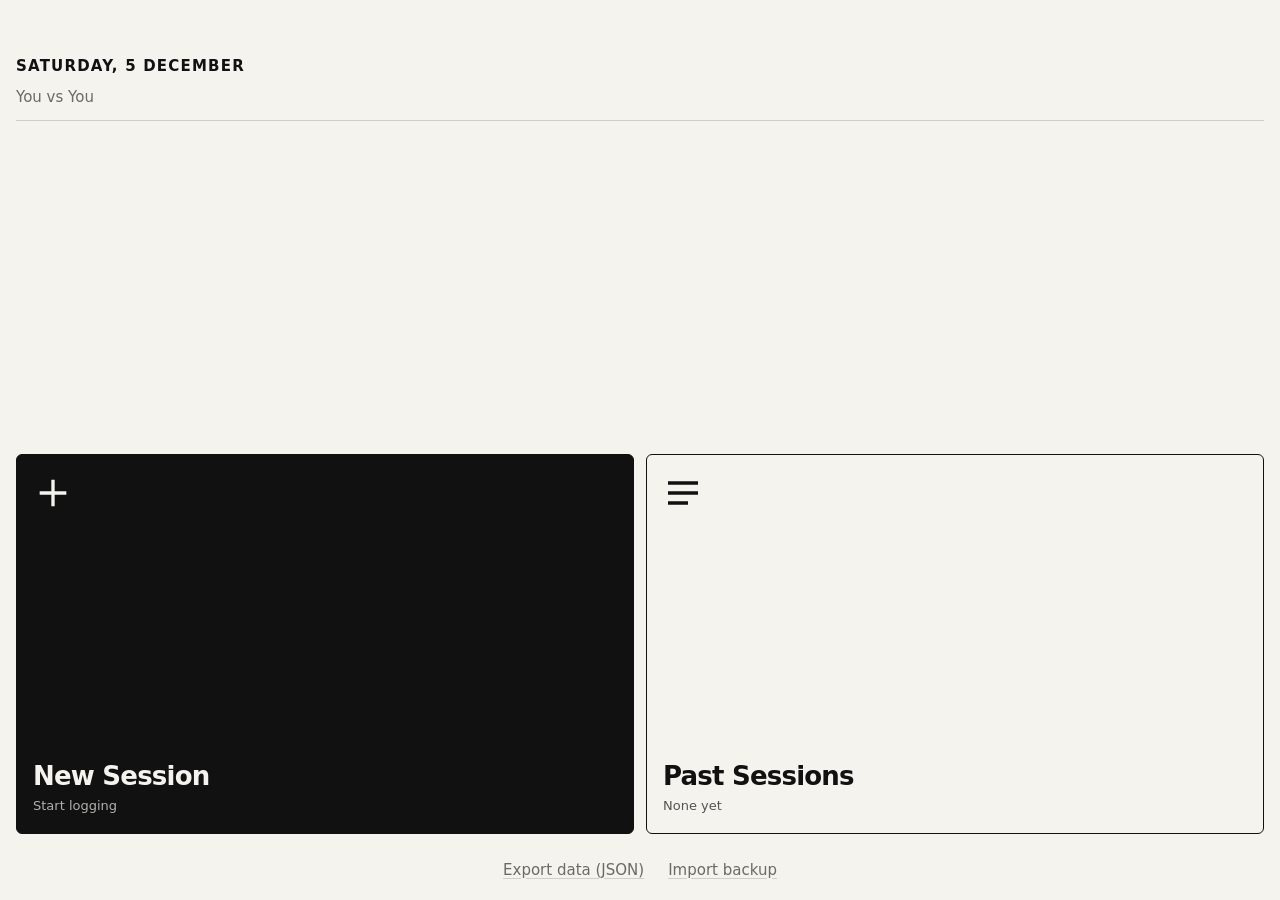
==== upload/workout-log/index.html @ 83b12c71 "Add files via upload" ====
<!doctype html>
<html lang="en">
<head>
  <meta charset="utf-8">
  <!-- viewport-fit=cover lets the app draw behind the notch; the CSS adds
       safe-area padding so nothing important ends up hidden. -->
  <meta name="viewport" content="width=device-width, initial-scale=1, viewport-fit=cover">
  <title>Workout Log</title>

  <!-- iPhone "Add to Home Screen" settings -->
  <meta name="apple-mobile-web-app-capable" content="yes">
  <meta name="mobile-web-app-capable" content="yes">
  <!-- "default" = iOS's standard light status bar with dark text. It blends with
       the paper-coloured top bar (iOS 26 adds a light glow at the top of web apps). -->
  <meta name="apple-mobile-web-app-status-bar-style" content="default">
  <meta name="apple-mobile-web-app-title" content="Workouts">
  <link rel="apple-touch-icon" href="icons/icon-180.png">

  <meta name="color-scheme" content="light dark">
  <meta name="theme-color" content="#f4f3ee" media="(prefers-color-scheme: light)">
  <meta name="theme-color" content="#121211" media="(prefers-color-scheme: dark)">
  <link rel="manifest" href="manifest.webmanifest">
  <link rel="icon" type="image/png" href="icons/icon-192.png">
  <link rel="stylesheet" href="styles.css">
  <script type="module" src="js/app.js"></script>
</head>
<body>

  <!-- =========================== HOME =========================== -->
  <section class="screen" id="screen-home">
    <!-- Quiet (empty) top bar, same as on the other screens. -->
    <header class="bar bar-collapsing">
      <span></span>
      <div class="bar-title"></div>
      <span></span>
    </header>
    <div class="home-header">
      <h1 class="home-date" id="home-date"></h1>
      <p class="motto">You vs You</p>
    </div>

    <div class="home-body">
      <div class="tiles">
        <button class="tile tile-new" id="tile-new" type="button">
          <svg viewBox="0 0 24 24" aria-hidden="true"><path d="M12 5v14M5 12h14"/></svg>
          <span>
            <span class="tile-label" id="tile-new-label">New Session</span>
            <span class="tile-sub" id="tile-new-sub">Start logging</span>
          </span>
        </button>
        <button class="tile tile-past" id="tile-past" type="button">
          <svg viewBox="0 0 24 24" aria-hidden="true"><path d="M4 6h16M4 12h16M4 18h10"/></svg>
          <span>
            <span class="tile-label">Past Sessions</span>
            <span class="tile-sub" id="tile-past-sub"></span>
          </span>
        </button>
      </div>

      <div class="home-links">
        <button class="link-btn" id="export-btn" type="button">Export data (JSON)</button>
        <button class="link-btn" id="import-btn" type="button">Import backup</button>
        <input type="file" id="import-file" accept=".json,application/json" hidden>
      </div>
    </div>
  </section>

  <!-- ====================== SESSION IN PROGRESS ====================== -->
  <section class="screen" id="screen-session" hidden>
    <header class="bar">
      <button class="bar-btn" type="button" data-go="#/">‹ Home</button>
      <div class="bar-title">
        Session
        <small id="session-date"></small>
      </div>
      <button class="bar-btn bar-btn-right" id="discard-btn" type="button">Discard</button>
    </header>

    <main class="content">
      <form class="card entry" id="entry-form" autocomplete="off" novalidate>
        <label class="field">
          <span>Exercise</span>
          <input id="f-name" name="name" type="text" autocapitalize="words"
                 autocorrect="off" spellcheck="false" enterkeyhint="next"
                 placeholder="e.g. Bench Press">
        </label>
        <div class="chips" id="name-suggestions" aria-label="Exercise suggestions"></div>
        <p class="hint" id="last-time"></p>

        <div class="row3">
          <label class="field">
            <span>Weight kg</span>
            <input id="f-weight" name="weight" type="text" inputmode="decimal" placeholder="0" enterkeyhint="next">
          </label>
          <label class="field">
            <span>Reps</span>
            <input id="f-reps" name="reps" type="text" inputmode="numeric" pattern="[0-9]*" placeholder="8" enterkeyhint="next">
          </label>
          <label class="field">
            <span>Rest</span>
            <input id="f-rest" name="rest" type="text" inputmode="decimal" placeholder="1.30" enterkeyhint="done">
          </label>
        </div>
        <div class="chips rest-chips" aria-label="Quick rest times">
          <span class="chips-label">Rest</span>
          <button class="chip" type="button" data-rest="60">1:00</button>
          <button class="chip" type="button" data-rest="90">1:30</button>
          <button class="chip" type="button" data-rest="120">2:00</button>
          <button class="chip" type="button" data-rest="180">3:00</button>
        </div>

        <p class="error" id="entry-error" role="alert"></p>
        <button class="btn btn-primary" id="add-set-btn" type="submit">Add Set</button>
      </form>

      <div id="exercise-list"></div>
    </main>

    <footer class="bottom-bar">
      <button class="btn btn-finish" id="finish-btn" type="button">Finish &amp; Save Session</button>
    </footer>
  </section>

  <!-- ========================= PAST SESSIONS ========================= -->
  <section class="screen" id="screen-history" hidden>
    <header class="bar bar-collapsing">
      <button class="bar-btn" type="button" data-go="#/">‹ Home</button>
      <div class="bar-title">Past Sessions</div>
      <span></span>
    </header>
    <main class="content">
      <h1 class="large-title">Past Sessions</h1>
      <div id="history-list"></div>
      <p class="footnote">Sessions older than 12 months are deleted automatically.</p>
    </main>
  </section>

  <!-- ======================== SESSION DETAILS ======================== -->
  <section class="screen" id="screen-detail" hidden>
    <header class="bar bar-collapsing">
      <button class="bar-btn" type="button" data-go="#/history">‹ Back</button>
      <div class="bar-title" id="detail-bar-title">Session</div>
      <span></span>
    </header>
    <main class="content">
      <h1 class="large-title detail-date" id="detail-date"></h1>
      <p class="detail-meta" id="detail-meta"></p>
      <div id="detail-list"></div>
      <button class="btn btn-danger-outline" id="delete-session-btn" type="button">Delete Session</button>
    </main>
  </section>

  <!-- =========================== DIALOGS =========================== -->

  <!-- Edit one set. Shown near the top so the keyboard never covers it. -->
  <dialog class="sheet sheet-top" id="set-dialog">
    <form method="dialog" novalidate>
      <h2 tabindex="-1" autofocus id="set-dialog-title">Edit set</h2>
      <div class="row3">
        <label class="field"><span>Weight kg</span><input id="d-weight" type="text" inputmode="decimal"></label>
        <label class="field"><span>Reps</span><input id="d-reps" type="text" inputmode="numeric" pattern="[0-9]*"></label>
        <label class="field"><span>Rest</span><input id="d-rest" type="text" inputmode="decimal"></label>
      </div>
      <p class="error" id="set-dialog-error" role="alert"></p>
      <div class="dialog-actions">
        <button class="btn btn-danger-outline" type="button" id="set-delete-btn">Delete set</button>
        <button class="btn btn-secondary" type="button" data-close>Cancel</button>
        <button class="btn btn-primary" type="button" id="set-save-btn">Save</button>
      </div>
    </form>
  </dialog>

  <!-- Rename or delete an exercise. -->
  <dialog class="sheet sheet-top" id="exercise-dialog">
    <form method="dialog" novalidate>
      <h2 tabindex="-1" autofocus>Edit exercise</h2>
      <label class="field"><span>Name</span><input id="d-name" type="text" autocapitalize="words" autocorrect="off"></label>
      <p class="error" id="exercise-dialog-error" role="alert"></p>
      <div class="dialog-actions">
        <button class="btn btn-danger-outline" type="button" id="exercise-delete-btn">Delete exercise</button>
        <button class="btn btn-secondary" type="button" data-close>Cancel</button>
        <button class="btn btn-primary" type="button" id="exercise-save-btn">Save</button>
      </div>
    </form>
  </dialog>

  <!-- Generic "Are you sure?" prompt. Shown at the bottom, within thumb reach. -->
  <dialog class="sheet sheet-bottom" id="confirm-dialog">
    <form method="dialog">
      <h2 tabindex="-1" autofocus id="confirm-title"></h2>
      <p id="confirm-message"></p>
      <div class="dialog-actions dialog-actions-2">
        <button class="btn btn-secondary" value="cancel">Cancel</button>
        <button class="btn btn-danger" value="ok" id="confirm-ok"></button>
      </div>
    </form>
  </dialog>

  <div class="toast" id="toast" role="status" aria-live="polite"></div>
</body>
</html>
---- upload/workout-log/styles.css ----
/* =====================================================================
   Workout Log – styles ("Paper mono")
   Ink on paper: one ink colour, thin rules, square-ish corners.
   Colours are defined once as variables; dark mode just swaps them.
   env(safe-area-inset-*) keeps content clear of the notch / home bar.
   ===================================================================== */

:root {
  --bg: #f4f3ee;            /* paper */
  --field: #fbfaf7;         /* text fields, a touch lighter than the paper */
  --ink: #111111;           /* text, rules and the main buttons */
  --muted: #6b6a65;
  --hairline: rgba(17, 17, 17, 0.16);
  --pressed: rgba(17, 17, 17, 0.07);
  --on-ink: #f4f3ee;        /* text on ink-filled buttons */
  --danger: #a1281e;        /* the only colour, used just for "delete" */
  --bar-bg: rgba(244, 243, 238, 0.88);  /* top bars: see-through paper */
  --radius: 4px;

  --safe-top: env(safe-area-inset-top, 0px);
  --safe-bottom: env(safe-area-inset-bottom, 0px);
  --safe-left: env(safe-area-inset-left, 0px);
  --safe-right: env(safe-area-inset-right, 0px);
  --gutter-left: calc(16px + var(--safe-left));
  --gutter-right: calc(16px + var(--safe-right));
}

@media (prefers-color-scheme: dark) {
  :root {
    --bg: #121211;
    --field: #1a1a18;
    --ink: #ecebe5;
    --muted: #8f8e88;
    --hairline: rgba(236, 235, 229, 0.16);
    --pressed: rgba(236, 235, 229, 0.08);
    --on-ink: #121211;
    --danger: #ff8a7d;
    --bar-bg: rgba(18, 18, 17, 0.88);
  }
}

* { box-sizing: border-box; }

html { -webkit-text-size-adjust: 100%; background: var(--bg); }

body {
  margin: 0;
  background: var(--bg);
  color: var(--ink);
  font: 17px/1.4 -apple-system, BlinkMacSystemFont, "SF Pro Text", "Segoe UI", system-ui, sans-serif;
  -webkit-tap-highlight-color: transparent;
  overscroll-behavior-y: none;
}

button {
  font: inherit;
  color: inherit;
  cursor: pointer;
  touch-action: manipulation;          /* no double-tap zoom delay */
  -webkit-user-select: none;
  user-select: none;
}

h1, h2, h3 { margin: 0; letter-spacing: -0.02em; }

/* ---------- Screens ---------- */

.screen {
  min-height: 100vh;
  min-height: 100dvh;
  display: flex;
  flex-direction: column;
}
.screen[hidden] { display: none; }

.content {
  flex: 1;
  padding: 16px var(--gutter-right) 24px var(--gutter-left);
}

/* ---------- Top bar ("quiet header", like Apple's own apps) ---------- */

.bar {
  position: sticky;
  top: 0;
  z-index: 10;
  display: grid;
  grid-template-columns: 1fr auto 1fr;
  align-items: center;
  gap: 8px;
  min-height: 48px;
  padding: calc(var(--safe-top) + 2px) calc(6px + var(--safe-right)) 2px calc(6px + var(--safe-left));
  background: var(--bar-bg);
  -webkit-backdrop-filter: saturate(180%) blur(20px);
  backdrop-filter: saturate(180%) blur(20px);
  border-bottom: 1px solid var(--hairline);
  color: var(--ink);
  transition: border-color 0.2s;
}

.bar-title {
  text-align: center;
  font-size: 16px;
  font-weight: 600;
  line-height: 1.2;
  transition: opacity 0.2s;
}
.bar-title small {
  display: block;
  font-weight: 400;
  font-size: 12px;
  color: var(--muted);
}

/* On screens with a large title, the bar starts empty and borderless; the
   small title and the line fade in once the large title has scrolled away. */
.bar-collapsing:not(.scrolled) { border-bottom-color: transparent; }
.bar-collapsing:not(.scrolled) .bar-title { opacity: 0; }

.large-title {
  font-size: 34px;
  font-weight: 700;
  line-height: 1.05;
  letter-spacing: -0.04em;
}

.bar-btn {
  justify-self: start;
  min-height: 44px;
  min-width: 44px;
  padding: 0 10px;
  border: 0;
  background: none;
  font-size: 17px;
  color: var(--ink);
}
.bar-btn-right { justify-self: end; color: var(--danger); }

/* ---------- Home ---------- */

.home-header {
  padding: 8px var(--gutter-right) 0 var(--gutter-left);
}
/* The date on top: bold ink capitals, e.g. "SUNDAY, 11 OCTOBER". */
.home-date {
  font-size: 15px;
  font-weight: 800;
  text-transform: uppercase;
  letter-spacing: 0.08em;
}
/* "You vs You" underneath: small and quiet, with a thin line below. */
.motto {
  margin: 10px 0 0;
  padding-bottom: 12px;
  border-bottom: 1px solid var(--hairline);
  color: var(--muted);
  font-size: 15px;
}

.home-body {
  flex: 1;
  display: flex;
  flex-direction: column;
  justify-content: flex-end;          /* tiles sit low, within thumb reach */
  gap: 14px;
  padding: 16px var(--gutter-right) calc(8px + var(--safe-bottom)) var(--gutter-left);
}

.tiles {
  display: grid;
  grid-template-columns: 1fr 1fr;
  gap: 12px;
  height: clamp(190px, 44vh, 380px);
}

.tile {
  display: flex;
  flex-direction: column;
  justify-content: space-between;
  align-items: flex-start;
  padding: 18px 16px;
  border: 1.5px solid var(--ink);
  border-radius: 6px;
  text-align: left;
  transition: transform 0.1s;
}
.tile:active { transform: scale(0.97); }
.tile-new { background: var(--ink); color: var(--on-ink); }
.tile-past { background: transparent; color: var(--ink); }

.tile svg {
  width: 40px;
  height: 40px;
  fill: none;
  stroke: currentColor;
  stroke-width: 2;
  stroke-linecap: square;
}
.tile-label {
  display: block;
  font-size: 26px;
  font-weight: 700;
  line-height: 1;
  letter-spacing: -0.03em;
}
.tile-sub { display: block; margin-top: 8px; font-size: 13px; opacity: 0.7; }

.home-links {
  display: flex;
  justify-content: center;
  flex-wrap: wrap;
}

.link-btn {
  min-height: 44px;
  padding: 0 12px;
  border: 0;
  background: none;
  color: var(--muted);
  font-size: 15px;
  text-decoration: underline;
  text-underline-offset: 3px;
  text-decoration-color: var(--hairline);
}

/* ---------- Cards, fields, buttons ---------- */

.card {
  background: transparent;
  border: 1px solid var(--ink);
  border-radius: var(--radius);
  padding: 14px;
  margin-bottom: 14px;
}

.field { display: block; min-width: 0; }
.field > span {
  display: block;
  margin: 0 0 5px 1px;
  font-size: 11px;
  font-weight: 600;
  text-transform: uppercase;
  letter-spacing: 0.08em;
  color: var(--muted);
}

input[type="text"] {
  width: 100%;
  min-height: 52px;
  padding: 0 12px;
  border: 1px solid var(--hairline);
  border-bottom: 1.5px solid var(--ink);
  border-radius: var(--radius) var(--radius) 0 0;
  background: var(--field);
  color: var(--ink);
  font: inherit;
  font-size: 20px;                    /* ≥16px stops iOS from zooming in */
  font-variant-numeric: tabular-nums;
  -webkit-appearance: none;
  appearance: none;
}
input[type="text"]:focus {
  outline: none;
  border-color: var(--ink);
  box-shadow: inset 0 -1.5px 0 var(--ink);
}
input::placeholder { color: var(--muted); opacity: 0.55; }

.row3 {
  display: grid;
  grid-template-columns: repeat(3, 1fr);
  gap: 10px;
  margin-top: 12px;
}

.btn {
  display: block;
  width: 100%;
  min-height: 54px;
  padding: 0 16px;
  border: 1.5px solid var(--ink);
  border-radius: var(--radius);
  font-size: 18px;
  font-weight: 600;
  letter-spacing: -0.01em;
}
.btn:active { opacity: 0.75; }
.btn:disabled { opacity: 0.4; }
.btn-primary { background: var(--ink); color: var(--on-ink); }
.btn-secondary { background: transparent; color: var(--ink); }
.btn-danger { background: var(--danger); border-color: var(--danger); color: #fff; }
.btn-danger-outline { background: transparent; color: var(--danger); border-color: var(--danger); }
.btn-finish { background: transparent; color: var(--ink); }

.chips {
  display: flex;
  align-items: center;
  gap: 8px;
  margin-top: 10px;
  overflow-x: auto;
  scrollbar-width: none;
}
.chips::-webkit-scrollbar { display: none; }
.chips:empty { display: none; }
.chips-label {
  flex: none;
  margin-left: 1px;
  font-size: 11px;
  font-weight: 600;
  text-transform: uppercase;
  letter-spacing: 0.08em;
  color: var(--muted);
}

.chip {
  flex: none;
  min-height: 44px;
  padding: 0 14px;
  border: 1px solid var(--ink);
  border-radius: var(--radius);
  background: transparent;
  font-size: 16px;
  font-variant-numeric: tabular-nums;
  white-space: nowrap;
}
.chip:active { background: var(--ink); color: var(--on-ink); }

.hint { margin: 8px 1px 0; font-size: 14px; color: var(--muted); }
.hint:empty { display: none; }

.error { margin: 10px 1px 0; color: var(--danger); font-size: 15px; font-weight: 600; }
.error:empty { display: none; }

.empty { color: var(--muted); text-align: center; padding: 24px 8px; }

/* ---------- Session in progress ---------- */

.entry { border-width: 1.5px; }
.entry .btn { margin-top: 14px; }
.entry.pulse { animation: pulse 0.8s ease-out; }

.exercise-head {
  display: flex;
  align-items: center;
  justify-content: space-between;
  gap: 8px;
  padding-bottom: 8px;
  border-bottom: 1.5px solid var(--ink);
}
.exercise-head h3 { font-size: 20px; font-weight: 700; overflow-wrap: anywhere; }

.small-btn {
  flex: none;
  min-height: 40px;
  padding: 0 14px;
  border: 1px solid var(--ink);
  border-radius: var(--radius);
  background: transparent;
  font-size: 15px;
}
.small-btn:active { background: var(--pressed); }

.sets { list-style: none; margin: 0; padding: 0; }
.sets li + li { border-top: 1px solid var(--hairline); }

.set-row {
  display: grid;
  grid-template-columns: 28px 1fr auto;
  align-items: baseline;
  gap: 8px;
  width: 100%;
  min-height: 50px;
  padding: 13px 4px;
  border: 0;
  border-radius: 0;
  background: none;
  text-align: left;
  font-variant-numeric: tabular-nums;
  /* when scrolled into view, stay clear of the sticky top and bottom bars */
  scroll-margin: 80px 0 calc(100px + var(--safe-bottom));
}
button.set-row:active { background: var(--pressed); }
.set-row.flash { animation: flash 1.6s ease-out; }
.set-num { color: var(--muted); font-size: 14px; }
.set-main { font-size: 20px; font-weight: 600; letter-spacing: -0.01em; }
.set-rest { color: var(--muted); font-size: 15px; }

.add-more {
  width: 100%;
  min-height: 46px;
  margin-top: 6px;
  border: 1px dashed var(--ink);
  border-radius: var(--radius);
  background: none;
  color: var(--ink);
  font-weight: 600;
}
.add-more:active { background: var(--pressed); }

.bottom-bar {
  position: sticky;
  bottom: 0;
  padding: 10px var(--gutter-right) calc(10px + var(--safe-bottom)) var(--gutter-left);
  background: var(--bg);
  border-top: 1.5px solid var(--ink);
}

@keyframes flash { from { background: var(--hairline); } to { background: transparent; } }
@keyframes pulse { from { box-shadow: 0 0 0 4px var(--ink); } to { box-shadow: 0 0 0 4px transparent; } }

/* ---------- Past Sessions ---------- */

.month {
  margin: 22px 1px 8px;
  padding-bottom: 6px;
  border-bottom: 1.5px solid var(--ink);
  font-size: 12px;
  font-weight: 600;
  text-transform: uppercase;
  letter-spacing: 0.08em;
  color: var(--ink);
}
.month:first-child { margin-top: 4px; }
#screen-history .large-title { margin: 4px 0 18px; }

.session-row {
  position: relative;
  display: block;
  width: 100%;
  padding: 14px 36px 14px 2px;
  border: 0;
  border-bottom: 1px solid var(--hairline);
  border-radius: 0;
  background: transparent;
  text-align: left;
}
.session-row:active { background: var(--pressed); }
.session-row::after {
  content: "→";
  position: absolute;
  right: 6px;
  top: 50%;
  transform: translateY(-50%);
  font-size: 20px;
  color: var(--ink);
}
.session-date { display: block; font-weight: 600; font-size: 18px; letter-spacing: -0.01em; }
.session-summary { display: block; font-size: 15px; color: var(--muted); }
.session-names {
  display: block;
  font-size: 14px;
  color: var(--muted);
  white-space: nowrap;
  overflow: hidden;
  text-overflow: ellipsis;
}

.footnote { text-align: center; color: var(--muted); font-size: 13px; margin: 24px 0 calc(8px + var(--safe-bottom)); }

/* ---------- Session details ---------- */

.detail-date { margin-top: 4px; font-size: 28px; }
.detail-meta {
  margin: 6px 0 18px;
  font-size: 12px;
  font-weight: 600;
  text-transform: uppercase;
  letter-spacing: 0.08em;
  color: var(--muted);
}
#delete-session-btn { margin: 24px 0 calc(8px + var(--safe-bottom)); }

/* ---------- Dialogs ---------- */

dialog.sheet {
  width: calc(100% - 16px - var(--safe-left) - var(--safe-right));
  max-width: 520px;
  padding: 20px 16px 16px;
  border: 1.5px solid var(--ink);
  border-radius: 6px;
  background: var(--bg);
  color: var(--ink);
}
/* Dialogs with text fields sit near the top, so the keyboard can't cover them. */
dialog.sheet-top { margin: calc(var(--safe-top) + 12px) auto auto; }
/* Confirmation dialogs sit at the bottom, within thumb reach. */
dialog.sheet-bottom { margin: auto auto calc(var(--safe-bottom) + 8px); }
dialog::backdrop { background: rgba(0, 0, 0, 0.45); }

dialog h2 { font-size: 21px; font-weight: 700; outline: none; overflow-wrap: anywhere; }
dialog p { margin: 8px 0 0; color: var(--muted); }
dialog .field { margin-top: 12px; }

.dialog-actions {
  display: grid;
  grid-template-columns: 1fr 1fr;
  gap: 10px;
  margin-top: 18px;
}
.dialog-actions > :first-child { grid-column: 1 / -1; } /* the delete button gets its own row */
.dialog-actions-2 > :first-child { grid-column: auto; }

/* ---------- Toast message ---------- */

.toast {
  position: fixed;
  left: 50%;
  top: calc(64px + var(--safe-top));
  z-index: 100;
  max-width: calc(100% - 32px);
  padding: 12px 18px;
  border-radius: var(--radius);
  background: var(--ink);
  color: var(--on-ink);
  font-weight: 600;
  text-align: center;
  pointer-events: none;
  opacity: 0;
  transform: translate(-50%, -10px);
  transition: opacity 0.2s, transform 0.2s;
}
.toast.show { opacity: 1; transform: translate(-50%, 0); }

@media (prefers-reduced-motion: reduce) {
  *, *::before, *::after { animation: none !important; transition: none !important; }
}
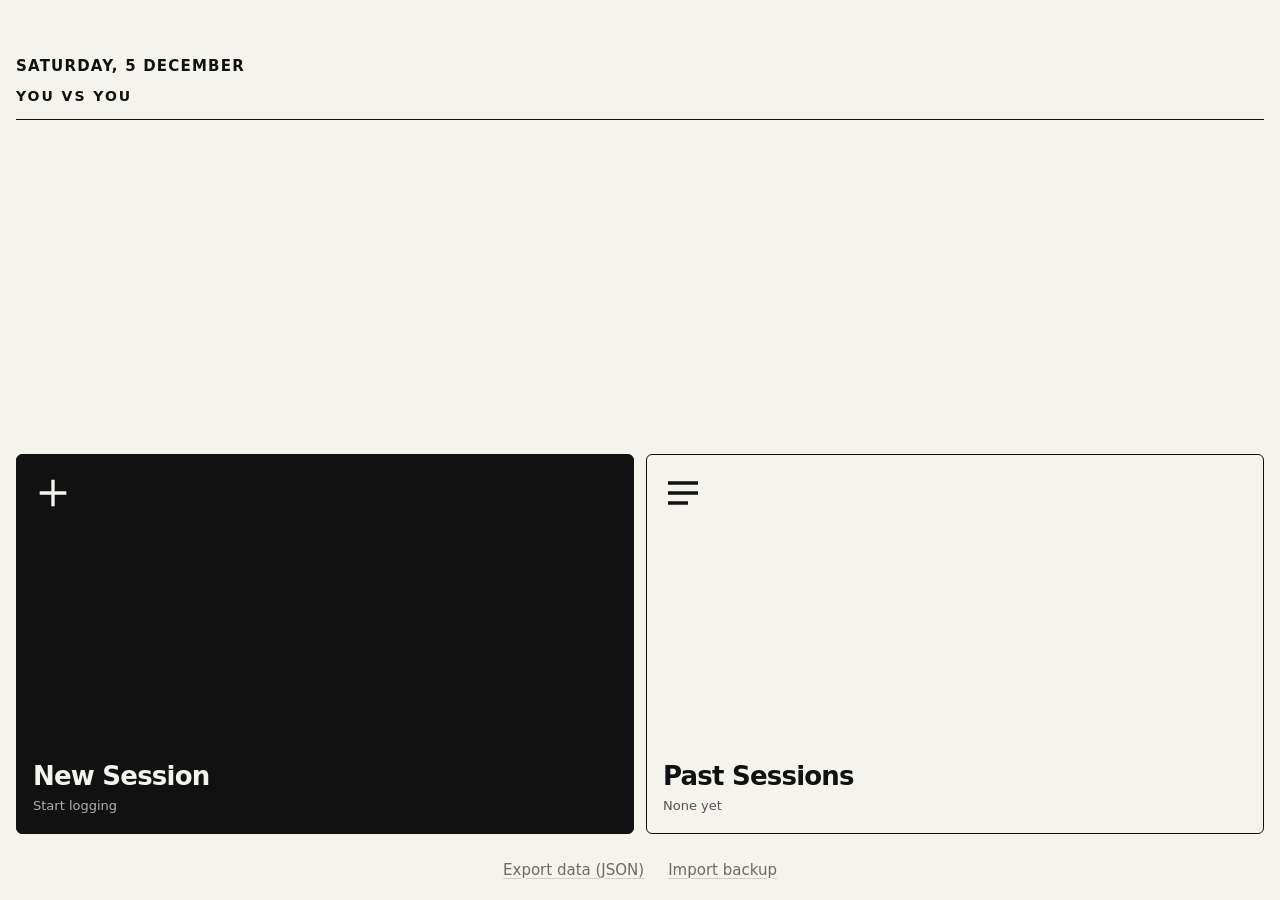
==== commit 9302e999: "Add files via upload" ====
--- a/upload/workout-log/index.html
+++ b/upload/workout-log/index.html
@@ -36,7 +36,7 @@
     </header>
     <div class="home-header">
       <h1 class="home-date" id="home-date"></h1>
-      <p class="motto">You vs You</p>
+      <p class="motto">YOU VS YOU</p>
     </div>
 
     <div class="home-body">
--- a/upload/workout-log/styles.css
+++ b/upload/workout-log/styles.css
@@ -148,13 +148,14 @@
   text-transform: uppercase;
   letter-spacing: 0.08em;
 }
-/* "You vs You" underneath: small and quiet, with a thin line below. */
+/* "YOU VS YOU" underneath: wide-spaced ink capitals with an ink rule below. */
 .motto {
   margin: 10px 0 0;
   padding-bottom: 12px;
-  border-bottom: 1px solid var(--hairline);
-  color: var(--muted);
-  font-size: 15px;
+  border-bottom: 1.5px solid var(--ink);
+  font-size: 14px;
+  font-weight: 600;
+  letter-spacing: 0.14em;
 }
 
 .home-body {
